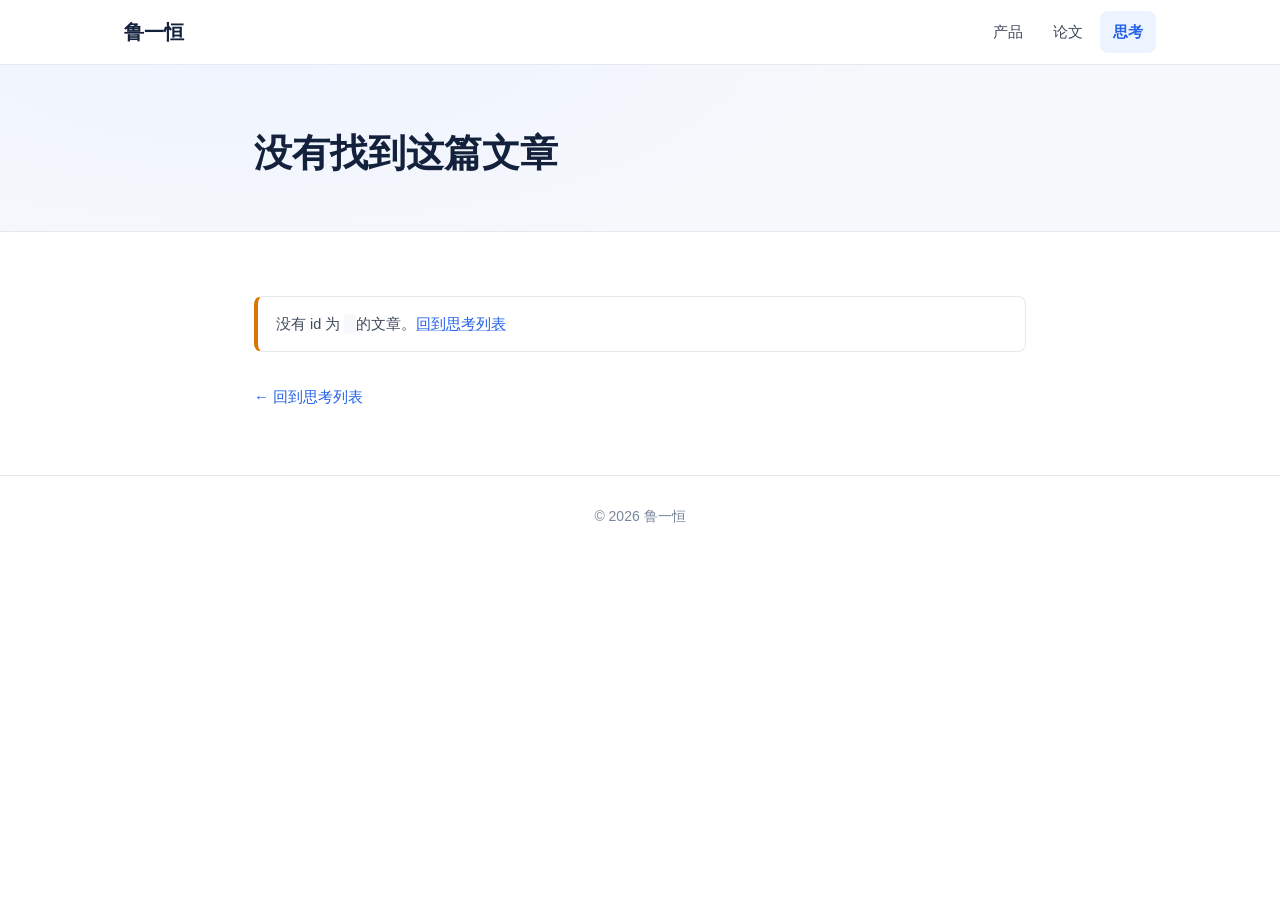
==== pages/post.html @ abc566b1 "个人主页初版：首页、产品、论文、思考 - 纯静态站点（HTML + JS 数据文件 + 自写样式），不依赖外部 CDN - 内容在 content/*.js，正文在 content/posts/*.m" ====
<!DOCTYPE html>
<html lang="zh-CN">
<head>
  <meta charset="UTF-8">
  <meta name="viewport" content="width=device-width, initial-scale=1.0">
  <meta name="robots" content="noindex">
  <title>文章 · 鲁一恒</title>
  <link rel="stylesheet" href="../assets/css/style.css">
</head>
<!-- 文章页（壳）。网址 post.html?id=<slug>，标题/摘要来自 content/thinking.js，正文来自 content/posts/<slug>.md -->
<body data-page="post" data-root="../">
  <div id="site-header"></div>
  <section class="page-header"><div class="container container-narrow">
    <div class="page-tags" id="page-tags"></div>
    <h1 id="page-title"></h1>
    <p class="page-desc" id="page-desc"></p>
    <div class="post-meta" id="post-meta"></div>
  </div></section>
  <section class="section"><div class="container container-narrow">
    <article class="prose" id="prose"><p class="muted">加载中…</p></article>
    <p class="back-link"><a href="thinking.html">← 回到思考列表</a></p>
  </div></section>
  <div id="site-footer"></div>
  <script src="../content/site.js"></script>
  <script src="../content/profile.js"></script>
  <script src="../content/thinking.js"></script>
  <script src="../assets/js/core.js"></script>
  <script src="../assets/js/pages.js"></script>
</body>
</html>
---- assets/css/style.css ----
/* ==========================================================================
   assets/css/style.css —— 全站样式
   --------------------------------------------------------------------------
   日常补内容不用改这个文件。想整体换肤，只改第 1 节 :root 里的变量。
   视觉参考：简洁学术个人主页（白底、深藏青标题、蓝色强调、圆角卡片、横向滑轨）。
   本文件为本站自行编写。

   目录
     1. 变量与基础    2. 导航栏    3. 首页顶部    4. 子页页头
     5. 教育时间线    6. 标签与提示 7. 横向滑轨卡片  8. 论文列表
     9. Thinking 列表 10. 文章正文  11. 页脚       12. 响应式
   ========================================================================== */

/* 1. 变量与基础 ------------------------------------------------------------ */
:root {
  --bg: #ffffff;
  --bg-alt: #f6f8fb;
  --text: #3f4a5a;
  --heading: #14213d;
  --muted: #7a8699;
  --accent: #2563eb;
  --accent-dark: #1d4ed8;
  --accent-soft: #eef4ff;
  --border: #e5eaf1;
  --card: #ffffff;
  --green: #16a34a;  --green-soft: #e8f6ee;
  --amber: #d97706;  --amber-soft: #fef3e2;
  --slate: #475569;  --slate-soft: #eef2f7;

  --radius: 14px;
  --shadow-sm: 0 1px 2px rgba(20, 33, 61, .05);
  --shadow: 0 2px 4px rgba(20, 33, 61, .04), 0 12px 32px rgba(20, 33, 61, .06);

  --font-sans: -apple-system, BlinkMacSystemFont, "Segoe UI", "PingFang SC", "Hiragino Sans GB",
               "Microsoft YaHei", Roboto, Helvetica, Arial, sans-serif;
  --font-serif: Georgia, "Times New Roman", "Songti SC", "Noto Serif CJK SC", SimSun, serif;
  --font-mono: ui-monospace, SFMono-Regular, Menlo, Consolas, monospace;
  color-scheme: light;
}

@media (prefers-color-scheme: dark) {
  :root {
    --bg: #0e1424;
    --bg-alt: #121a2e;
    --text: #b6c0d1;
    --heading: #eaf0fb;
    --muted: #8593a8;
    --accent: #6ea0ff;
    --accent-dark: #8db4ff;
    --accent-soft: #16223d;
    --border: #232e47;
    --card: #141c31;
    --green: #4ade80;  --green-soft: #12301f;
    --amber: #fbbf24;  --amber-soft: #33270f;
    --slate: #a8b4c6;  --slate-soft: #1b2438;
    --shadow-sm: 0 1px 2px rgba(0, 0, 0, .3);
    --shadow: 0 2px 4px rgba(0, 0, 0, .25), 0 12px 32px rgba(0, 0, 0, .35);
    color-scheme: dark;
  }
}

* { box-sizing: border-box; }
html { scroll-behavior: smooth; }
body {
  margin: 0;
  font-family: var(--font-sans);
  font-size: 16px;
  line-height: 1.75;
  color: var(--text);
  background: var(--bg);
  -webkit-font-smoothing: antialiased;
}
.container { max-width: 1080px; margin: 0 auto; padding: 0 24px; }
.section { padding: 64px 0; }
.section-alt { background: var(--bg-alt); }

.section-title {
  font-family: var(--font-serif);
  font-size: 30px; font-weight: 700;
  color: var(--heading);
  margin: 0 0 28px;
}
.section-title::after {
  content: ""; display: block;
  width: 44px; height: 3px; margin-top: 10px;
  background: var(--accent); border-radius: 2px;
}
.section-title-row { display: flex; align-items: baseline; justify-content: space-between; gap: 16px; }
.view-all { flex-shrink: 0; font-size: 14px; font-weight: 600; }
.sub-title { font-size: 20px; color: var(--heading); margin: 40px 0 18px; }
.sub-title:first-child { margin-top: 0; }
.lead { font-size: 18px; color: var(--heading); margin: 0 0 16px; }
.muted { color: var(--muted); }
a { color: var(--accent); text-decoration: none; }
a:hover { text-decoration: underline; }
img { max-width: 100%; }
.back-link { margin: 32px 0 0; font-size: 15px; }

/* 2. 导航栏 ---------------------------------------------------------------- */
.nav {
  position: sticky; top: 0; z-index: 100;
  background: color-mix(in srgb, var(--bg) 88%, transparent);
  backdrop-filter: blur(10px); -webkit-backdrop-filter: blur(10px);
  border-bottom: 1px solid var(--border);
}
.nav-inner { display: flex; align-items: center; justify-content: space-between; height: 64px; }
.nav-brand { font-family: var(--font-serif); font-size: 20px; font-weight: 700; color: var(--heading); }
.nav-brand:hover { color: var(--accent); text-decoration: none; }
.nav-menu { display: flex; gap: 4px; }
.nav-link { padding: 8px 13px; border-radius: 8px; color: var(--text); font-size: 15px; }
.nav-link:hover, .nav-link.active { color: var(--accent); background: var(--accent-soft); text-decoration: none; }
.nav-link.active { font-weight: 600; }
.nav-toggle { display: none; flex-direction: column; gap: 5px; background: none; border: none; cursor: pointer; padding: 6px; }
.nav-toggle span { width: 24px; height: 2px; background: var(--heading); border-radius: 2px; }

/* 3. 首页顶部 -------------------------------------------------------------- */
.hero {
  padding: 64px 0;
  background: radial-gradient(1200px 500px at 15% -10%, var(--accent-soft) 0%, transparent 60%), var(--bg);
  border-bottom: 1px solid var(--border);
}
.hero-inner { display: flex; align-items: center; gap: 48px; }
.hero-photo { flex-shrink: 0; }
.hero-photo img, .hero-photo .avatar {
  width: 220px; height: 220px; object-fit: cover; border-radius: 50%;
  border: 5px solid var(--card); box-shadow: var(--shadow);
}
/* 没有照片时的占位头像：显示姓名首字 */
.hero-photo .avatar {
  display: grid; place-items: center;
  font-family: var(--font-serif); font-size: 84px; font-weight: 700;
  color: var(--accent); background: var(--accent-soft);
}
.hero-text h1 { margin: 0; font-family: var(--font-serif); font-size: 42px; color: var(--heading); line-height: 1.2; }
.hero-zh { font-size: 26px; color: var(--muted); font-weight: 400; margin-left: 6px; }
.hero-role { margin: 10px 0 0; font-size: 20px; color: var(--accent); font-weight: 600; }
.hero-affil { margin: 6px 0 0; color: var(--muted); }
.hero-tagline { margin: 14px 0 20px; font-size: 17px; color: var(--heading); max-width: 560px; }
.hero-links { display: flex; flex-wrap: wrap; gap: 10px; }
.hero-link {
  display: inline-flex; align-items: center; gap: 8px;
  padding: 9px 16px;
  border: 1px solid var(--border); border-radius: 999px;
  color: var(--heading); background: var(--card);
  font-size: 14px; font-weight: 500;
  transition: all .15s ease;
}
.hero-link svg { width: 16px; height: 16px; fill: currentColor; }
.hero-link:hover { border-color: var(--accent); color: var(--accent); background: var(--accent-soft); text-decoration: none; transform: translateY(-1px); }

/* 4. 子页页头 -------------------------------------------------------------- */
.page-header {
  padding: 52px 0 40px;
  background: radial-gradient(1100px 420px at 20% -20%, var(--accent-soft) 0%, transparent 60%), var(--bg-alt);
  border-bottom: 1px solid var(--border);
}
.page-header h1 { margin: 0; font-family: var(--font-serif); font-size: 38px; color: var(--heading); line-height: 1.2; }
.page-desc { margin: 12px 0 0; font-size: 17px; color: var(--muted); max-width: 680px; }
.page-tags { display: flex; flex-wrap: wrap; gap: 8px; margin: 0 0 14px; }

/* 5. 教育时间线 ------------------------------------------------------------ */
.edu-list { border-left: 2px solid var(--border); padding-left: 24px; }
.edu-item { position: relative; padding: 6px 0 22px; }
.edu-item::before {
  content: ""; position: absolute; left: -31px; top: 12px;
  width: 10px; height: 10px; background: var(--accent); border-radius: 50%;
  box-shadow: 0 0 0 4px var(--accent-soft);
}
.edu-date { font-size: 14px; color: var(--accent); font-weight: 600; }
.edu-body strong { color: var(--heading); font-size: 17px; }
.edu-body p { margin: 2px 0 0; color: var(--muted); }

/* 6. 标签与提示 ------------------------------------------------------------ */
.tag {
  display: inline-block; padding: 2px 10px;
  font-size: 12px; font-weight: 600; line-height: 1.7; white-space: nowrap;
  color: var(--accent-dark); background: var(--accent-soft); border-radius: 999px;
}
.tag-amber { color: var(--amber); background: var(--amber-soft); }
.tag-green { color: var(--green); background: var(--green-soft); }
.tag-slate { color: var(--slate); background: var(--slate-soft); }
a.tag:hover { text-decoration: none; filter: brightness(.95); }
.notice {
  margin: 20px 0; padding: 14px 18px;
  border: 1px solid var(--border); border-left: 4px solid var(--amber); border-radius: 8px;
  background: var(--card); font-size: 14.5px;
}
.notice code { font-family: var(--font-mono); font-size: 13px; background: var(--bg-alt); padding: 1px 5px; border-radius: 4px; }
.placeholder {
  margin: 20px 0; padding: 24px;
  border: 1px dashed var(--border); border-radius: var(--radius);
  color: var(--muted); text-align: center; font-size: 15px;
}

/* 7. 横向滑轨 + 卡片 ------------------------------------------------------- */
.hscroll {
  display: flex; gap: 18px; overflow-x: auto; scroll-snap-type: x mandatory;
  padding: 4px 4px 18px; cursor: grab; -webkit-overflow-scrolling: touch;
}
.hscroll.dragging { cursor: grabbing; scroll-snap-type: none; }
.hscroll::-webkit-scrollbar { height: 10px; }
.hscroll::-webkit-scrollbar-track { background: var(--bg-alt); border-radius: 5px; }
.hscroll::-webkit-scrollbar-thumb { background: var(--border); border-radius: 5px; border: 2px solid var(--bg-alt); }
.hscroll::-webkit-scrollbar-thumb:hover { background: var(--accent); }

.slide-card {
  flex: 0 0 300px; scroll-snap-align: start;
  display: flex; flex-direction: column;
  background: var(--card); color: var(--text);
  border: 1px solid var(--border); border-radius: 16px;
  padding: 20px 22px; box-shadow: var(--shadow-sm);
  transition: transform .18s ease, box-shadow .18s ease, border-color .18s ease;
}
.slide-card:hover { transform: translateY(-4px); box-shadow: var(--shadow); border-color: var(--accent); text-decoration: none; }
.slide-card-top { display: flex; align-items: center; justify-content: space-between; gap: 10px; margin-bottom: 12px; }
.slide-card-top .tags { display: flex; gap: 6px; flex-wrap: wrap; }
.slide-date { font-size: 12px; color: var(--muted); white-space: nowrap; }
.slide-card h3 { margin: 0 0 8px; font-size: 17px; line-height: 1.45; color: var(--heading); }
.slide-desc { margin: 0; font-size: 14px; flex: 1; }
.slide-foot {
  margin-top: 16px; padding-top: 13px; border-top: 1px solid var(--border);
  display: flex; align-items: center; justify-content: space-between;
  font-size: 13px; color: var(--muted);
}
.slide-more { color: var(--accent); font-weight: 600; }

/* 8. 论文列表 -------------------------------------------------------------- */
.pub-list { list-style: none; margin: 0; padding: 0; }
.pub {
  display: flex; align-items: flex-start; justify-content: space-between; gap: 20px;
  padding: 14px 0; border-bottom: 1px solid var(--border);
}
.pub:last-child { border-bottom: none; }
.pub-main { flex: 1; min-width: 0; }
.pub-title { font-size: 16px; font-weight: 600; color: var(--heading); line-height: 1.45; }
a.pub-title:hover { color: var(--accent); }
.pub-authors { margin: 3px 0 1px; font-size: 14px; }
.pub-authors strong { color: var(--heading); }
.pub-venue { margin: 0; font-size: 13px; color: var(--muted); font-style: italic; }
.pub-summary { margin: 6px 0 0; font-size: 14px; color: var(--text); }
.pub-status { flex-shrink: 0; margin-top: 4px; }

/* 9. Thinking：标签筛选 + 论坛式列表 --------------------------------------- */
.filter-bar { display: flex; flex-wrap: wrap; align-items: center; gap: 8px; margin-bottom: 14px; }
.filter-label { font-size: 13px; color: var(--muted); margin-right: 4px; }
.chip {
  padding: 6px 14px; border: 1px solid var(--border); border-radius: 999px;
  background: var(--card); color: var(--text); font: inherit; font-size: 14px; font-weight: 500;
  cursor: pointer; transition: all .15s ease;
}
.chip:hover { border-color: var(--accent); color: var(--accent); }
.chip.active { background: var(--accent); border-color: var(--accent); color: #fff; }
.chip .count { font-size: 12px; opacity: .7; margin-left: 4px; }
.filter-desc { margin: 0 0 24px; font-size: 15px; color: var(--muted); min-height: 1.5em; }
.thread-list { display: flex; flex-direction: column; gap: 10px; }
.thread {
  display: flex; align-items: center; justify-content: space-between; gap: 24px;
  padding: 16px 20px; background: var(--card); color: var(--text);
  border: 1px solid var(--border); border-radius: 12px; box-shadow: var(--shadow-sm);
  transition: transform .15s ease, box-shadow .15s ease, border-color .15s ease;
}
.thread:hover { transform: translateY(-2px); box-shadow: var(--shadow); border-color: var(--accent); text-decoration: none; }
.thread-main { flex: 1; min-width: 0; }
.thread-title { margin: 0; font-size: 16.5px; font-weight: 600; color: var(--heading); line-height: 1.4; }
.thread-desc { margin: 4px 0 0; font-size: 14px; color: var(--muted); }
.thread-tags { display: flex; flex-wrap: wrap; gap: 6px; margin-top: 8px; }
.thread-meta { flex-shrink: 0; display: flex; flex-direction: column; align-items: flex-end; gap: 4px; }
.thread-date { font-size: 12px; color: var(--muted); }

/* 产品卡片的"状态点" */
.status-dot { display: inline-flex; align-items: center; gap: 6px; font-size: 12.5px; color: var(--muted); }
.status-dot::before { content: ""; width: 8px; height: 8px; border-radius: 50%; background: var(--muted); }
.status-dot.live::before { background: var(--green); box-shadow: 0 0 0 3px var(--green-soft); }

/* 10. 文章正文（Markdown 渲染结果） ---------------------------------------- */
.container-narrow { max-width: 820px; }
.post-meta { display: flex; flex-wrap: wrap; gap: 6px 18px; margin: 14px 0 0; font-size: 14px; color: var(--muted); }
.prose { font-size: 16.5px; line-height: 1.85; }
.prose > :first-child { margin-top: 0; }
.prose h2 { font-family: var(--font-serif); font-size: 26px; color: var(--heading); margin: 44px 0 14px; line-height: 1.3; }
.prose h3 { font-size: 20px; color: var(--heading); margin: 32px 0 10px; }
.prose p { margin: 0 0 18px; }
.prose ul, .prose ol { margin: 0 0 18px; padding-left: 26px; }
.prose li { margin-bottom: 6px; }
.prose blockquote {
  margin: 20px 0; padding: 10px 20px; border-left: 4px solid var(--accent);
  background: var(--bg-alt); color: var(--heading); border-radius: 0 8px 8px 0;
}
.prose blockquote p:last-child { margin-bottom: 0; }
.prose code { font-family: var(--font-mono); font-size: 14px; background: var(--bg-alt); padding: 2px 6px; border-radius: 4px; }
.prose pre { background: #0f172a; color: #e2e8f0; padding: 16px 20px; border-radius: 10px; overflow-x: auto; font-size: 14px; line-height: 1.6; }
.prose pre code { background: none; color: inherit; padding: 0; }
.prose img { display: block; max-width: 100%; height: auto; margin: 24px auto; border-radius: 10px; box-shadow: var(--shadow-sm); }
.prose table { border-collapse: collapse; width: 100%; margin: 20px 0; font-size: 15px; display: block; overflow-x: auto; }
.prose th, .prose td { border: 1px solid var(--border); padding: 8px 12px; text-align: left; }
.prose th { background: var(--bg-alt); color: var(--heading); }
.prose hr { border: none; border-top: 1px solid var(--border); margin: 36px 0; }
.prose a { text-decoration: underline; text-decoration-color: color-mix(in srgb, var(--accent) 40%, transparent); }

/* 11. 页脚 ----------------------------------------------------------------- */
.footer { border-top: 1px solid var(--border); padding: 28px 0; text-align: center; color: var(--muted); font-size: 14px; }
.footer p { margin: 0; }
.footer a { color: var(--muted); }
.footer a:hover { color: var(--accent); }

/* 12. 响应式 --------------------------------------------------------------- */
@media (max-width: 860px) {
  .hero-inner { flex-direction: column; text-align: center; gap: 28px; }
  .hero-links { justify-content: center; }
  .hero-tagline { margin-left: auto; margin-right: auto; }
  .hero-text h1 { font-size: 34px; }
}
@media (max-width: 640px) {
  .section { padding: 52px 0; }
  .page-header { padding: 40px 0 32px; }
  .page-header h1 { font-size: 30px; }
  .nav-toggle { display: flex; }
  .nav-menu {
    position: absolute; top: 64px; left: 0; right: 0;
    flex-direction: column; background: var(--bg);
    border-bottom: 1px solid var(--border);
    padding: 10px 16px 16px; display: none;
  }
  .nav-menu.open { display: flex; }
  .nav-link { padding: 12px 10px; }
  .hero-photo img, .hero-photo .avatar { width: 170px; height: 170px; }
  .hero-photo .avatar { font-size: 64px; }
  .pub { flex-direction: column; gap: 8px; }
  .slide-card { flex-basis: 82vw; }
  .section-title-row { flex-wrap: wrap; }
  .thread { flex-direction: column; align-items: flex-start; gap: 8px; }
  .thread-meta { flex-direction: row; align-items: center; gap: 12px; }
  .prose { font-size: 16px; }
}
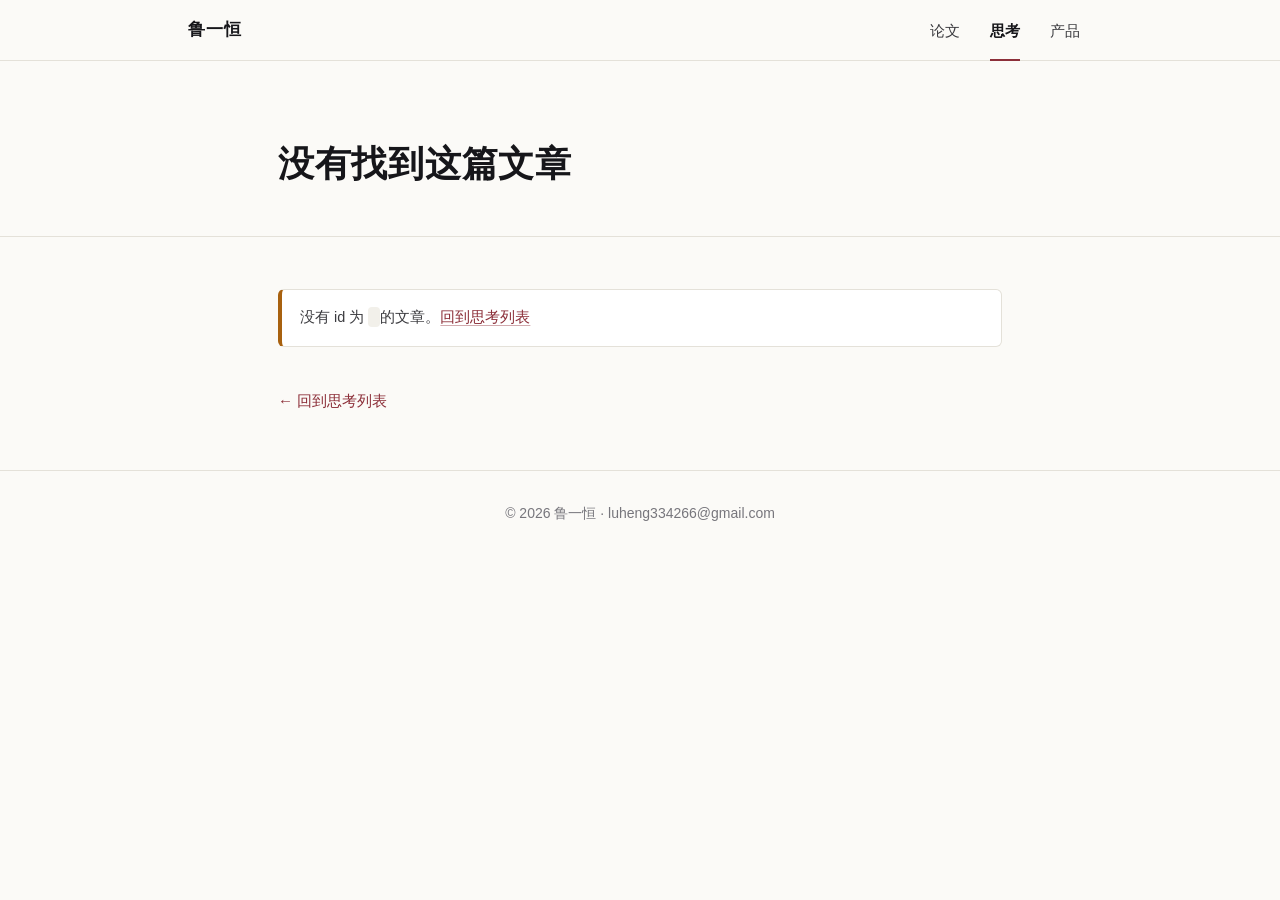
==== commit 4e1e6683: "主页改版：期刊式排版，更新论文与思考，加入照片和来信入口 - 样式重做：暖白底、酒红强调色、细线分隔、左标题右内容的版式 - 论文：换成《面向“十五五”的中国数字经济发展回顾与展望》，新增在投《四大优" ====
--- a/pages/post.html
+++ b/pages/post.html
@@ -16,8 +16,9 @@
     <p class="page-desc" id="page-desc"></p>
     <div class="post-meta" id="post-meta"></div>
   </div></section>
-  <section class="section"><div class="container container-narrow">
+  <section class="block"><div class="container container-narrow">
     <article class="prose" id="prose"><p class="muted">加载中…</p></article>
+    <div id="feedback"></div>
     <p class="back-link"><a href="thinking.html">← 回到思考列表</a></p>
   </div></section>
   <div id="site-footer"></div>
--- a/assets/css/style.css
+++ b/assets/css/style.css
@@ -2,59 +2,53 @@
    assets/css/style.css —— 全站样式
    --------------------------------------------------------------------------
    日常补内容不用改这个文件。想整体换肤，只改第 1 节 :root 里的变量。
-   视觉参考：简洁学术个人主页（白底、深藏青标题、蓝色强调、圆角卡片、横向滑轨）。
-   本文件为本站自行编写。
+   风格：学术期刊式排版——暖白纸色、墨色正文、一个酒红强调色，用细线分隔而不是阴影和卡片。
+   左侧小标题 + 右侧内容的两栏版式；手机上自动叠成一栏。本文件为本站自行编写。
 
    目录
-     1. 变量与基础    2. 导航栏    3. 首页顶部    4. 子页页头
-     5. 教育时间线    6. 标签与提示 7. 横向滑轨卡片  8. 论文列表
-     9. Thinking 列表 10. 文章正文  11. 页脚       12. 响应式
+     1. 变量与基础    2. 导航栏      3. 首页顶部    4. 区块与子页页头
+     5. 教育经历      6. 标签与提示  7. 论文列表    8. 思考列表
+     9. 产品卡片      10. 文章正文   11. 页脚       12. 响应式
    ========================================================================== */
 
 /* 1. 变量与基础 ------------------------------------------------------------ */
 :root {
-  --bg: #ffffff;
-  --bg-alt: #f6f8fb;
-  --text: #3f4a5a;
-  --heading: #14213d;
-  --muted: #7a8699;
-  --accent: #2563eb;
-  --accent-dark: #1d4ed8;
-  --accent-soft: #eef4ff;
-  --border: #e5eaf1;
+  --bg: #fbfaf7;
+  --bg-alt: #f2f0ea;
+  --text: #3b3b3f;
+  --heading: #16161a;
+  --muted: #77767c;
+  --accent: #8c2f39;
+  --accent-soft: #f5e9ea;
+  --border: #e4e1d9;
   --card: #ffffff;
-  --green: #16a34a;  --green-soft: #e8f6ee;
-  --amber: #d97706;  --amber-soft: #fef3e2;
-  --slate: #475569;  --slate-soft: #eef2f7;
-
-  --radius: 14px;
-  --shadow-sm: 0 1px 2px rgba(20, 33, 61, .05);
-  --shadow: 0 2px 4px rgba(20, 33, 61, .04), 0 12px 32px rgba(20, 33, 61, .06);
-
+  --green: #2f7a4f;  --green-soft: #e6f2ea;
+  --amber: #a8610f;  --amber-soft: #faefdc;
+  --slate: #5b6270;  --slate-soft: #ecedf0;
+
+  --radius: 10px;
   --font-sans: -apple-system, BlinkMacSystemFont, "Segoe UI", "PingFang SC", "Hiragino Sans GB",
                "Microsoft YaHei", Roboto, Helvetica, Arial, sans-serif;
-  --font-serif: Georgia, "Times New Roman", "Songti SC", "Noto Serif CJK SC", SimSun, serif;
+  /* 只用于英文名和小标题里的拉丁字母；中文仍走无衬线（Windows 上没有好看的免费宋体，不引外部字体） */
+  --font-latin: Georgia, "Times New Roman", serif;
   --font-mono: ui-monospace, SFMono-Regular, Menlo, Consolas, monospace;
   color-scheme: light;
 }
 
 @media (prefers-color-scheme: dark) {
   :root {
-    --bg: #0e1424;
-    --bg-alt: #121a2e;
-    --text: #b6c0d1;
-    --heading: #eaf0fb;
-    --muted: #8593a8;
-    --accent: #6ea0ff;
-    --accent-dark: #8db4ff;
-    --accent-soft: #16223d;
-    --border: #232e47;
-    --card: #141c31;
-    --green: #4ade80;  --green-soft: #12301f;
-    --amber: #fbbf24;  --amber-soft: #33270f;
-    --slate: #a8b4c6;  --slate-soft: #1b2438;
-    --shadow-sm: 0 1px 2px rgba(0, 0, 0, .3);
-    --shadow: 0 2px 4px rgba(0, 0, 0, .25), 0 12px 32px rgba(0, 0, 0, .35);
+    --bg: #141311;
+    --bg-alt: #1b1a17;
+    --text: #c4c1ba;
+    --heading: #f1eee8;
+    --muted: #8d8a83;
+    --accent: #e5909a;
+    --accent-soft: #2c1c1f;
+    --border: #2d2b27;
+    --card: #1a1917;
+    --green: #6fcf97;  --green-soft: #162a1e;
+    --amber: #f0b45c;  --amber-soft: #2e2412;
+    --slate: #aab0bc;  --slate-soft: #22242a;
     color-scheme: dark;
   }
 }
@@ -65,116 +59,99 @@
   margin: 0;
   font-family: var(--font-sans);
   font-size: 16px;
-  line-height: 1.75;
+  line-height: 1.8;
   color: var(--text);
   background: var(--bg);
   -webkit-font-smoothing: antialiased;
 }
-.container { max-width: 1080px; margin: 0 auto; padding: 0 24px; }
-.section { padding: 64px 0; }
-.section-alt { background: var(--bg-alt); }
-
-.section-title {
-  font-family: var(--font-serif);
-  font-size: 30px; font-weight: 700;
-  color: var(--heading);
-  margin: 0 0 28px;
-}
-.section-title::after {
-  content: ""; display: block;
-  width: 44px; height: 3px; margin-top: 10px;
-  background: var(--accent); border-radius: 2px;
-}
-.section-title-row { display: flex; align-items: baseline; justify-content: space-between; gap: 16px; }
-.view-all { flex-shrink: 0; font-size: 14px; font-weight: 600; }
-.sub-title { font-size: 20px; color: var(--heading); margin: 40px 0 18px; }
+::selection { background: var(--accent-soft); color: var(--heading); }
+:focus-visible { outline: 2px solid var(--accent); outline-offset: 2px; border-radius: 3px; }
+.container { max-width: 960px; margin: 0 auto; padding: 0 28px; }
+.container-narrow { max-width: 780px; }
+
+.sub-title { font-size: 17px; font-weight: 700; color: var(--heading); margin: 44px 0 6px; letter-spacing: .02em; }
 .sub-title:first-child { margin-top: 0; }
 .lead { font-size: 18px; color: var(--heading); margin: 0 0 16px; }
 .muted { color: var(--muted); }
 a { color: var(--accent); text-decoration: none; }
-a:hover { text-decoration: underline; }
+a:hover { text-decoration: underline; text-underline-offset: 3px; }
 img { max-width: 100%; }
-.back-link { margin: 32px 0 0; font-size: 15px; }
+.back-link { margin: 40px 0 0; font-size: 15px; }
 
 /* 2. 导航栏 ---------------------------------------------------------------- */
 .nav {
   position: sticky; top: 0; z-index: 100;
-  background: color-mix(in srgb, var(--bg) 88%, transparent);
-  backdrop-filter: blur(10px); -webkit-backdrop-filter: blur(10px);
+  background: color-mix(in srgb, var(--bg) 92%, transparent);
+  backdrop-filter: blur(8px); -webkit-backdrop-filter: blur(8px);
   border-bottom: 1px solid var(--border);
 }
-.nav-inner { display: flex; align-items: center; justify-content: space-between; height: 64px; }
-.nav-brand { font-family: var(--font-serif); font-size: 20px; font-weight: 700; color: var(--heading); }
+.nav-inner { display: flex; align-items: center; justify-content: space-between; height: 60px; }
+.nav-brand { font-size: 17px; font-weight: 700; color: var(--heading); letter-spacing: .06em; }
 .nav-brand:hover { color: var(--accent); text-decoration: none; }
-.nav-menu { display: flex; gap: 4px; }
-.nav-link { padding: 8px 13px; border-radius: 8px; color: var(--text); font-size: 15px; }
-.nav-link:hover, .nav-link.active { color: var(--accent); background: var(--accent-soft); text-decoration: none; }
-.nav-link.active { font-weight: 600; }
+.nav-menu { display: flex; gap: 6px; }
+.nav-link {
+  position: relative; display: flex; align-items: center; height: 60px; padding: 0 12px;
+  color: var(--text); font-size: 15px;
+}
+.nav-link:hover { color: var(--accent); text-decoration: none; }
+.nav-link.active { color: var(--heading); font-weight: 600; }
+.nav-link.active::after { content: ""; position: absolute; left: 12px; right: 12px; bottom: -1px; height: 2px; background: var(--accent); }
 .nav-toggle { display: none; flex-direction: column; gap: 5px; background: none; border: none; cursor: pointer; padding: 6px; }
-.nav-toggle span { width: 24px; height: 2px; background: var(--heading); border-radius: 2px; }
+.nav-toggle span { width: 22px; height: 2px; background: var(--heading); border-radius: 2px; }
 
 /* 3. 首页顶部 -------------------------------------------------------------- */
-.hero {
-  padding: 64px 0;
-  background: radial-gradient(1200px 500px at 15% -10%, var(--accent-soft) 0%, transparent 60%), var(--bg);
-  border-bottom: 1px solid var(--border);
-}
-.hero-inner { display: flex; align-items: center; gap: 48px; }
-.hero-photo { flex-shrink: 0; }
+.hero { padding: 68px 0 60px; }
+.hero-inner { display: grid; grid-template-columns: 232px minmax(0, 1fr); gap: 60px; align-items: center; }
 .hero-photo img, .hero-photo .avatar {
-  width: 220px; height: 220px; object-fit: cover; border-radius: 50%;
-  border: 5px solid var(--card); box-shadow: var(--shadow);
-}
-/* 没有照片时的占位头像：显示姓名首字 */
+  display: block; width: 232px; aspect-ratio: 4 / 5; border-radius: var(--radius);
+  object-fit: cover; object-position: center 25%;
+}
+/* 没有照片时的占位：显示姓名首字 */
 .hero-photo .avatar {
   display: grid; place-items: center;
-  font-family: var(--font-serif); font-size: 84px; font-weight: 700;
-  color: var(--accent); background: var(--accent-soft);
-}
-.hero-text h1 { margin: 0; font-family: var(--font-serif); font-size: 42px; color: var(--heading); line-height: 1.2; }
-.hero-zh { font-size: 26px; color: var(--muted); font-weight: 400; margin-left: 6px; }
-.hero-role { margin: 10px 0 0; font-size: 20px; color: var(--accent); font-weight: 600; }
-.hero-affil { margin: 6px 0 0; color: var(--muted); }
-.hero-tagline { margin: 14px 0 20px; font-size: 17px; color: var(--heading); max-width: 560px; }
+  font-size: 92px; font-weight: 700; color: var(--accent);
+  background: var(--bg-alt); border: 1px solid var(--border);
+}
+.hero-text h1 { margin: 0; font-size: 46px; font-weight: 800; line-height: 1.15; letter-spacing: .04em; color: var(--heading); }
+.hero-en { display: block; margin-top: 6px; font-family: var(--font-latin); font-style: italic; font-size: 22px; font-weight: 400; letter-spacing: 0; color: var(--muted); }
+.hero-role { margin: 24px 0 0; font-size: 18px; font-weight: 600; color: var(--heading); }
+.hero-affil { margin: 2px 0 0; color: var(--muted); }
+.hero-tagline { margin: 18px 0 26px; max-width: 34em; font-size: 16.5px; }
 .hero-links { display: flex; flex-wrap: wrap; gap: 10px; }
 .hero-link {
-  display: inline-flex; align-items: center; gap: 8px;
-  padding: 9px 16px;
-  border: 1px solid var(--border); border-radius: 999px;
-  color: var(--heading); background: var(--card);
-  font-size: 14px; font-weight: 500;
-  transition: all .15s ease;
+  display: inline-flex; align-items: center; gap: 8px; padding: 7px 14px;
+  border: 1px solid var(--border); border-radius: 6px;
+  color: var(--heading); background: var(--card); font-size: 14px; font-weight: 500;
+  transition: border-color .15s ease, color .15s ease;
 }
 .hero-link svg { width: 16px; height: 16px; fill: currentColor; }
-.hero-link:hover { border-color: var(--accent); color: var(--accent); background: var(--accent-soft); text-decoration: none; transform: translateY(-1px); }
-
-/* 4. 子页页头 -------------------------------------------------------------- */
-.page-header {
-  padding: 52px 0 40px;
-  background: radial-gradient(1100px 420px at 20% -20%, var(--accent-soft) 0%, transparent 60%), var(--bg-alt);
-  border-bottom: 1px solid var(--border);
-}
-.page-header h1 { margin: 0; font-family: var(--font-serif); font-size: 38px; color: var(--heading); line-height: 1.2; }
-.page-desc { margin: 12px 0 0; font-size: 17px; color: var(--muted); max-width: 680px; }
-.page-tags { display: flex; flex-wrap: wrap; gap: 8px; margin: 0 0 14px; }
-
-/* 5. 教育时间线 ------------------------------------------------------------ */
-.edu-list { border-left: 2px solid var(--border); padding-left: 24px; }
-.edu-item { position: relative; padding: 6px 0 22px; }
-.edu-item::before {
-  content: ""; position: absolute; left: -31px; top: 12px;
-  width: 10px; height: 10px; background: var(--accent); border-radius: 50%;
-  box-shadow: 0 0 0 4px var(--accent-soft);
-}
-.edu-date { font-size: 14px; color: var(--accent); font-weight: 600; }
-.edu-body strong { color: var(--heading); font-size: 17px; }
-.edu-body p { margin: 2px 0 0; color: var(--muted); }
+.hero-link:hover { border-color: var(--accent); color: var(--accent); text-decoration: none; }
+
+/* 4. 区块与子页页头 -------------------------------------------------------- */
+/* 区块 = 左边小标题 + 右边内容，细线分隔 */
+.block { padding: 52px 0 56px; border-top: 1px solid var(--border); }
+.block-grid { display: grid; grid-template-columns: 168px minmax(0, 1fr); column-gap: 48px; }
+.section-title { margin: 0; font-size: 22px; font-weight: 700; line-height: 1.3; letter-spacing: .03em; color: var(--heading); }
+.section-sub { margin: 4px 0 0; font-family: var(--font-latin); font-size: 12px; letter-spacing: .16em; text-transform: uppercase; color: var(--muted); }
+.view-all { display: inline-block; margin-top: 16px; font-size: 14px; font-weight: 600; }
+
+.page-header { padding: 64px 0 36px; }
+.page-header h1 { margin: 0; font-size: 36px; font-weight: 800; line-height: 1.25; letter-spacing: .02em; color: var(--heading); }
+.page-desc { margin: 12px 0 0; font-size: 17px; color: var(--muted); max-width: 640px; }
+.page-tags { display: flex; flex-wrap: wrap; gap: 8px; margin: 0 0 16px; }
+
+/* 5. 教育经历 -------------------------------------------------------------- */
+.edu-list { margin-top: 8px; }
+.edu-item { display: grid; grid-template-columns: 150px minmax(0, 1fr); gap: 24px; padding: 14px 0; border-top: 1px solid var(--border); }
+.edu-date { padding-top: 1px; font-size: 14px; color: var(--muted); font-variant-numeric: tabular-nums; }
+.edu-body strong { font-size: 16px; color: var(--heading); }
+.edu-body p { margin: 0; font-size: 14.5px; color: var(--muted); }
 
 /* 6. 标签与提示 ------------------------------------------------------------ */
 .tag {
-  display: inline-block; padding: 2px 10px;
+  display: inline-block; padding: 1px 9px;
   font-size: 12px; font-weight: 600; line-height: 1.7; white-space: nowrap;
-  color: var(--accent-dark); background: var(--accent-soft); border-radius: 999px;
+  color: var(--accent); background: var(--accent-soft); border-radius: 4px;
 }
 .tag-amber { color: var(--amber); background: var(--amber-soft); }
 .tag-green { color: var(--green); background: var(--green-soft); }
@@ -182,153 +159,127 @@
 a.tag:hover { text-decoration: none; filter: brightness(.95); }
 .notice {
   margin: 20px 0; padding: 14px 18px;
-  border: 1px solid var(--border); border-left: 4px solid var(--amber); border-radius: 8px;
+  border: 1px solid var(--border); border-left: 4px solid var(--amber); border-radius: 6px;
   background: var(--card); font-size: 14.5px;
 }
 .notice code { font-family: var(--font-mono); font-size: 13px; background: var(--bg-alt); padding: 1px 5px; border-radius: 4px; }
-.placeholder {
-  margin: 20px 0; padding: 24px;
-  border: 1px dashed var(--border); border-radius: var(--radius);
-  color: var(--muted); text-align: center; font-size: 15px;
-}
-
-/* 7. 横向滑轨 + 卡片 ------------------------------------------------------- */
-.hscroll {
-  display: flex; gap: 18px; overflow-x: auto; scroll-snap-type: x mandatory;
-  padding: 4px 4px 18px; cursor: grab; -webkit-overflow-scrolling: touch;
-}
-.hscroll.dragging { cursor: grabbing; scroll-snap-type: none; }
-.hscroll::-webkit-scrollbar { height: 10px; }
-.hscroll::-webkit-scrollbar-track { background: var(--bg-alt); border-radius: 5px; }
-.hscroll::-webkit-scrollbar-thumb { background: var(--border); border-radius: 5px; border: 2px solid var(--bg-alt); }
-.hscroll::-webkit-scrollbar-thumb:hover { background: var(--accent); }
-
-.slide-card {
-  flex: 0 0 300px; scroll-snap-align: start;
-  display: flex; flex-direction: column;
-  background: var(--card); color: var(--text);
-  border: 1px solid var(--border); border-radius: 16px;
-  padding: 20px 22px; box-shadow: var(--shadow-sm);
-  transition: transform .18s ease, box-shadow .18s ease, border-color .18s ease;
-}
-.slide-card:hover { transform: translateY(-4px); box-shadow: var(--shadow); border-color: var(--accent); text-decoration: none; }
-.slide-card-top { display: flex; align-items: center; justify-content: space-between; gap: 10px; margin-bottom: 12px; }
-.slide-card-top .tags { display: flex; gap: 6px; flex-wrap: wrap; }
-.slide-date { font-size: 12px; color: var(--muted); white-space: nowrap; }
-.slide-card h3 { margin: 0 0 8px; font-size: 17px; line-height: 1.45; color: var(--heading); }
-.slide-desc { margin: 0; font-size: 14px; flex: 1; }
-.slide-foot {
-  margin-top: 16px; padding-top: 13px; border-top: 1px solid var(--border);
-  display: flex; align-items: center; justify-content: space-between;
-  font-size: 13px; color: var(--muted);
-}
-.slide-more { color: var(--accent); font-weight: 600; }
-
-/* 8. 论文列表 -------------------------------------------------------------- */
+.placeholder { margin: 8px 0; padding: 28px; border: 1px dashed var(--border); border-radius: var(--radius); color: var(--muted); text-align: center; font-size: 15px; }
+
+/* 7. 论文列表 -------------------------------------------------------------- */
 .pub-list { list-style: none; margin: 0; padding: 0; }
-.pub {
-  display: flex; align-items: flex-start; justify-content: space-between; gap: 20px;
-  padding: 14px 0; border-bottom: 1px solid var(--border);
-}
-.pub:last-child { border-bottom: none; }
-.pub-main { flex: 1; min-width: 0; }
-.pub-title { font-size: 16px; font-weight: 600; color: var(--heading); line-height: 1.45; }
-a.pub-title:hover { color: var(--accent); }
-.pub-authors { margin: 3px 0 1px; font-size: 14px; }
+.pub { display: grid; grid-template-columns: minmax(0, 1fr) auto; gap: 6px 28px; padding: 18px 0; border-top: 1px solid var(--border); }
+.pub:first-child { border-top: none; padding-top: 4px; }
+.pub-title { font-size: 17px; font-weight: 600; color: var(--heading); line-height: 1.5; }
+a.pub-title:hover { color: var(--accent); text-decoration: none; }
+.pub-authors { margin: 4px 0 0; font-size: 15px; }
 .pub-authors strong { color: var(--heading); }
-.pub-venue { margin: 0; font-size: 13px; color: var(--muted); font-style: italic; }
-.pub-summary { margin: 6px 0 0; font-size: 14px; color: var(--text); }
-.pub-status { flex-shrink: 0; margin-top: 4px; }
-
-/* 9. Thinking：标签筛选 + 论坛式列表 --------------------------------------- */
+.pub-venue { margin: 2px 0 0; font-size: 14px; color: var(--muted); }
+.pub-venue em { font-style: normal; color: var(--text); }
+.pub-summary { margin: 8px 0 0; font-size: 14.5px; }
+.pub-status { margin-top: 3px; }
+
+/* 8. 思考：标签筛选 + 文章行 ----------------------------------------------- */
 .filter-bar { display: flex; flex-wrap: wrap; align-items: center; gap: 8px; margin-bottom: 14px; }
 .filter-label { font-size: 13px; color: var(--muted); margin-right: 4px; }
 .chip {
-  padding: 6px 14px; border: 1px solid var(--border); border-radius: 999px;
-  background: var(--card); color: var(--text); font: inherit; font-size: 14px; font-weight: 500;
-  cursor: pointer; transition: all .15s ease;
+  padding: 5px 14px; border: 1px solid var(--border); border-radius: 6px;
+  background: var(--card); color: var(--text); font: inherit; font-size: 14px;
+  cursor: pointer; transition: border-color .15s ease, color .15s ease;
 }
 .chip:hover { border-color: var(--accent); color: var(--accent); }
-.chip.active { background: var(--accent); border-color: var(--accent); color: #fff; }
-.chip .count { font-size: 12px; opacity: .7; margin-left: 4px; }
-.filter-desc { margin: 0 0 24px; font-size: 15px; color: var(--muted); min-height: 1.5em; }
-.thread-list { display: flex; flex-direction: column; gap: 10px; }
-.thread {
-  display: flex; align-items: center; justify-content: space-between; gap: 24px;
-  padding: 16px 20px; background: var(--card); color: var(--text);
-  border: 1px solid var(--border); border-radius: 12px; box-shadow: var(--shadow-sm);
-  transition: transform .15s ease, box-shadow .15s ease, border-color .15s ease;
-}
-.thread:hover { transform: translateY(-2px); box-shadow: var(--shadow); border-color: var(--accent); text-decoration: none; }
-.thread-main { flex: 1; min-width: 0; }
-.thread-title { margin: 0; font-size: 16.5px; font-weight: 600; color: var(--heading); line-height: 1.4; }
-.thread-desc { margin: 4px 0 0; font-size: 14px; color: var(--muted); }
-.thread-tags { display: flex; flex-wrap: wrap; gap: 6px; margin-top: 8px; }
-.thread-meta { flex-shrink: 0; display: flex; flex-direction: column; align-items: flex-end; gap: 4px; }
-.thread-date { font-size: 12px; color: var(--muted); }
-
-/* 产品卡片的"状态点" */
-.status-dot { display: inline-flex; align-items: center; gap: 6px; font-size: 12.5px; color: var(--muted); }
-.status-dot::before { content: ""; width: 8px; height: 8px; border-radius: 50%; background: var(--muted); }
-.status-dot.live::before { background: var(--green); box-shadow: 0 0 0 3px var(--green-soft); }
+.chip.active { background: var(--heading); border-color: var(--heading); color: var(--bg); }
+.chip .count { font-size: 12px; opacity: .6; margin-left: 5px; }
+.filter-desc { margin: 0 0 20px; font-size: 15px; color: var(--muted); min-height: 1.6em; }
+
+.thread-list { display: flex; flex-direction: column; }
+.thread { display: grid; grid-template-columns: 96px minmax(0, 1fr); gap: 24px; padding: 20px 0; border-top: 1px solid var(--border); color: var(--text); }
+.thread:first-child { border-top: none; padding-top: 4px; }
+.thread:hover { text-decoration: none; }
+.thread:hover .thread-title { color: var(--accent); }
+.thread-date { padding-top: 3px; font-size: 13.5px; color: var(--muted); font-variant-numeric: tabular-nums; }
+.thread-title { margin: 0; font-size: 18px; font-weight: 600; line-height: 1.5; color: var(--heading); transition: color .15s ease; }
+.thread-desc { margin: 6px 0 0; font-size: 14.5px; color: var(--muted); }
+.thread-tags { display: flex; flex-wrap: wrap; gap: 6px; margin-top: 10px; }
+
+/* 9. 产品卡片 -------------------------------------------------------------- */
+.cards { display: grid; grid-template-columns: repeat(auto-fill, minmax(280px, 1fr)); gap: 16px; }
+.card {
+  display: flex; flex-direction: column; padding: 22px 24px;
+  background: var(--card); color: var(--text);
+  border: 1px solid var(--border); border-radius: var(--radius);
+  transition: border-color .15s ease;
+}
+a.card:hover { border-color: var(--accent); text-decoration: none; }
+.card-top { display: flex; flex-wrap: wrap; gap: 6px; margin-bottom: 12px; }
+.card h3 { margin: 0 0 8px; font-size: 18px; line-height: 1.45; color: var(--heading); }
+.card-desc { margin: 0; font-size: 14.5px; flex: 1; }
+.card-note { margin: 10px 0 0; font-size: 13px; color: var(--muted); }
+.card-foot { margin-top: 16px; font-size: 14px; font-weight: 600; color: var(--accent); }
 
 /* 10. 文章正文（Markdown 渲染结果） ---------------------------------------- */
-.container-narrow { max-width: 820px; }
-.post-meta { display: flex; flex-wrap: wrap; gap: 6px 18px; margin: 14px 0 0; font-size: 14px; color: var(--muted); }
-.prose { font-size: 16.5px; line-height: 1.85; }
+.post-meta { margin: 14px 0 0; font-size: 14px; color: var(--muted); }
+.prose { font-size: 16.5px; line-height: 1.9; }
 .prose > :first-child { margin-top: 0; }
-.prose h2 { font-family: var(--font-serif); font-size: 26px; color: var(--heading); margin: 44px 0 14px; line-height: 1.3; }
-.prose h3 { font-size: 20px; color: var(--heading); margin: 32px 0 10px; }
+.prose h2 { font-size: 24px; font-weight: 700; color: var(--heading); margin: 48px 0 14px; line-height: 1.35; }
+.prose h3 { font-size: 19px; font-weight: 700; color: var(--heading); margin: 34px 0 10px; }
 .prose p { margin: 0 0 18px; }
 .prose ul, .prose ol { margin: 0 0 18px; padding-left: 26px; }
 .prose li { margin-bottom: 6px; }
 .prose blockquote {
-  margin: 20px 0; padding: 10px 20px; border-left: 4px solid var(--accent);
-  background: var(--bg-alt); color: var(--heading); border-radius: 0 8px 8px 0;
+  margin: 22px 0; padding: 8px 20px; border-left: 3px solid var(--accent);
+  background: var(--bg-alt); color: var(--heading); border-radius: 0 6px 6px 0;
 }
 .prose blockquote p:last-child { margin-bottom: 0; }
 .prose code { font-family: var(--font-mono); font-size: 14px; background: var(--bg-alt); padding: 2px 6px; border-radius: 4px; }
-.prose pre { background: #0f172a; color: #e2e8f0; padding: 16px 20px; border-radius: 10px; overflow-x: auto; font-size: 14px; line-height: 1.6; }
+.prose pre { background: #17161a; color: #e6e3dc; padding: 16px 20px; border-radius: 8px; overflow-x: auto; font-size: 14px; line-height: 1.6; }
 .prose pre code { background: none; color: inherit; padding: 0; }
-.prose img { display: block; max-width: 100%; height: auto; margin: 24px auto; border-radius: 10px; box-shadow: var(--shadow-sm); }
+.prose img { display: block; max-width: 100%; height: auto; margin: 24px auto; border-radius: 8px; }
 .prose table { border-collapse: collapse; width: 100%; margin: 20px 0; font-size: 15px; display: block; overflow-x: auto; }
 .prose th, .prose td { border: 1px solid var(--border); padding: 8px 12px; text-align: left; }
 .prose th { background: var(--bg-alt); color: var(--heading); }
 .prose hr { border: none; border-top: 1px solid var(--border); margin: 36px 0; }
-.prose a { text-decoration: underline; text-decoration-color: color-mix(in srgb, var(--accent) 40%, transparent); }
+.prose a { text-decoration: underline; text-underline-offset: 3px; text-decoration-color: color-mix(in srgb, var(--accent) 40%, transparent); }
+
+.feedback { margin: 48px 0 0; padding: 18px 22px; border: 1px solid var(--border); border-left: 3px solid var(--accent); border-radius: 6px; background: var(--card); font-size: 15px; }
+.feedback p { margin: 0; }
+.feedback p + p { margin-top: 2px; font-weight: 600; }
 
 /* 11. 页脚 ----------------------------------------------------------------- */
-.footer { border-top: 1px solid var(--border); padding: 28px 0; text-align: center; color: var(--muted); font-size: 14px; }
+.footer { border-top: 1px solid var(--border); padding: 30px 0; text-align: center; color: var(--muted); font-size: 14px; }
 .footer p { margin: 0; }
 .footer a { color: var(--muted); }
 .footer a:hover { color: var(--accent); }
 
 /* 12. 响应式 --------------------------------------------------------------- */
 @media (max-width: 860px) {
-  .hero-inner { flex-direction: column; text-align: center; gap: 28px; }
-  .hero-links { justify-content: center; }
-  .hero-tagline { margin-left: auto; margin-right: auto; }
-  .hero-text h1 { font-size: 34px; }
+  .hero { padding: 48px 0 44px; }
+  .hero-inner { grid-template-columns: 1fr; gap: 28px; }
+  .hero-photo img, .hero-photo .avatar { width: 176px; }
+  .hero-photo .avatar { font-size: 70px; }
+  .hero-text h1 { font-size: 38px; }
+  .block { padding: 40px 0 44px; }
+  .block-grid { grid-template-columns: 1fr; row-gap: 22px; }
+  .view-all { margin-top: 8px; }
 }
 @media (max-width: 640px) {
-  .section { padding: 52px 0; }
-  .page-header { padding: 40px 0 32px; }
+  .container { padding: 0 20px; }
+  .page-header { padding: 44px 0 28px; }
   .page-header h1 { font-size: 30px; }
   .nav-toggle { display: flex; }
   .nav-menu {
-    position: absolute; top: 64px; left: 0; right: 0;
-    flex-direction: column; background: var(--bg);
+    position: absolute; top: 60px; left: 0; right: 0;
+    flex-direction: column; gap: 0; background: var(--bg);
     border-bottom: 1px solid var(--border);
-    padding: 10px 16px 16px; display: none;
+    padding: 6px 20px 12px; display: none;
   }
   .nav-menu.open { display: flex; }
-  .nav-link { padding: 12px 10px; }
-  .hero-photo img, .hero-photo .avatar { width: 170px; height: 170px; }
-  .hero-photo .avatar { font-size: 64px; }
-  .pub { flex-direction: column; gap: 8px; }
-  .slide-card { flex-basis: 82vw; }
-  .section-title-row { flex-wrap: wrap; }
-  .thread { flex-direction: column; align-items: flex-start; gap: 8px; }
-  .thread-meta { flex-direction: row; align-items: center; gap: 12px; }
+  .nav-link { height: auto; padding: 12px 0; }
+  .nav-link.active::after { display: none; }
+  .nav-link.active { color: var(--accent); }
+  .edu-item { grid-template-columns: 1fr; gap: 0; }
+  .pub { grid-template-columns: 1fr; }
+  .pub-status { order: -1; margin: 0 0 4px; }
+  .thread { grid-template-columns: 1fr; gap: 4px; }
+  .thread-date { order: -1; padding: 0; }
   .prose { font-size: 16px; }
 }
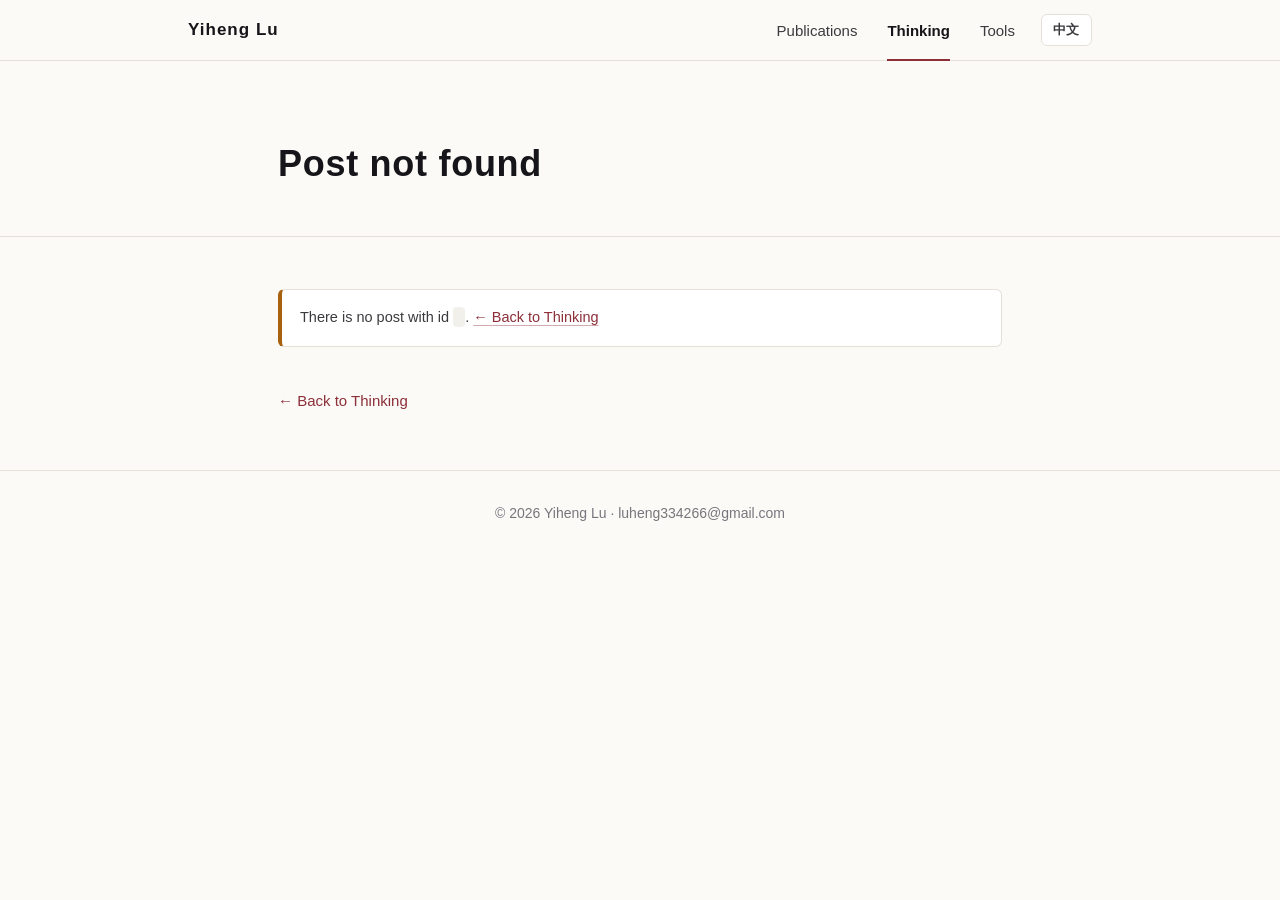
==== commit 19dbf6d6: "加入中英文双语版本，完善关于与教育经历 - 导航栏加 EN / 中文 切换：网址 ?lang= 优先，其次记住上次选择，再按浏览器语言；站内所有内容文件改为 { zh, en } 双语写法 - 思考正" ====
--- a/pages/post.html
+++ b/pages/post.html
@@ -17,9 +17,9 @@
     <div class="post-meta" id="post-meta"></div>
   </div></section>
   <section class="block"><div class="container container-narrow">
-    <article class="prose" id="prose"><p class="muted">加载中…</p></article>
+    <article class="prose" id="prose"><p class="muted" data-i18n="loading">加载中…</p></article>
     <div id="feedback"></div>
-    <p class="back-link"><a href="thinking.html">← 回到思考列表</a></p>
+    <p class="back-link"><a href="thinking.html" data-i18n="backLink">← 回到思考列表</a></p>
   </div></section>
   <div id="site-footer"></div>
   <script src="../content/site.js"></script>
--- a/assets/css/style.css
+++ b/assets/css/style.css
@@ -88,7 +88,14 @@
 .nav-inner { display: flex; align-items: center; justify-content: space-between; height: 60px; }
 .nav-brand { font-size: 17px; font-weight: 700; color: var(--heading); letter-spacing: .06em; }
 .nav-brand:hover { color: var(--accent); text-decoration: none; }
+.nav-right { display: flex; align-items: center; gap: 6px; }
 .nav-menu { display: flex; gap: 6px; }
+.lang-switch {
+  margin-left: 8px; padding: 3px 11px; border: 1px solid var(--border); border-radius: 6px;
+  font-size: 13px; font-weight: 600; letter-spacing: .04em; color: var(--text); background: var(--card);
+  transition: border-color .15s ease, color .15s ease;
+}
+.lang-switch:hover { border-color: var(--accent); color: var(--accent); text-decoration: none; }
 .nav-link {
   position: relative; display: flex; align-items: center; height: 60px; padding: 0 12px;
   color: var(--text); font-size: 15px;
@@ -96,7 +103,7 @@
 .nav-link:hover { color: var(--accent); text-decoration: none; }
 .nav-link.active { color: var(--heading); font-weight: 600; }
 .nav-link.active::after { content: ""; position: absolute; left: 12px; right: 12px; bottom: -1px; height: 2px; background: var(--accent); }
-.nav-toggle { display: none; flex-direction: column; gap: 5px; background: none; border: none; cursor: pointer; padding: 6px; }
+.nav-toggle { display: none; margin-left: 4px; flex-direction: column; gap: 5px; background: none; border: none; cursor: pointer; padding: 6px; }
 .nav-toggle span { width: 22px; height: 2px; background: var(--heading); border-radius: 2px; }
 
 /* 3. 首页顶部 -------------------------------------------------------------- */
@@ -114,9 +121,10 @@
 }
 .hero-text h1 { margin: 0; font-size: 46px; font-weight: 800; line-height: 1.15; letter-spacing: .04em; color: var(--heading); }
 .hero-en { display: block; margin-top: 6px; font-family: var(--font-latin); font-style: italic; font-size: 22px; font-weight: 400; letter-spacing: 0; color: var(--muted); }
+.hero-en[lang="zh-CN"] { font-style: normal; font-family: var(--font-sans); letter-spacing: .08em; font-size: 20px; }
 .hero-role { margin: 24px 0 0; font-size: 18px; font-weight: 600; color: var(--heading); }
-.hero-affil { margin: 2px 0 0; color: var(--muted); }
-.hero-tagline { margin: 18px 0 26px; max-width: 34em; font-size: 16.5px; }
+.hero-affils { margin: 4px 0 24px; }
+.hero-affil { margin: 0; color: var(--muted); }
 .hero-links { display: flex; flex-wrap: wrap; gap: 10px; }
 .hero-link {
   display: inline-flex; align-items: center; gap: 8px; padding: 7px 14px;
@@ -132,6 +140,7 @@
 .block { padding: 52px 0 56px; border-top: 1px solid var(--border); }
 .block-grid { display: grid; grid-template-columns: 168px minmax(0, 1fr); column-gap: 48px; }
 .section-title { margin: 0; font-size: 22px; font-weight: 700; line-height: 1.3; letter-spacing: .03em; color: var(--heading); }
+.section-sub:empty { display: none; }
 .section-sub { margin: 4px 0 0; font-family: var(--font-latin); font-size: 12px; letter-spacing: .16em; text-transform: uppercase; color: var(--muted); }
 .view-all { display: inline-block; margin-top: 16px; font-size: 14px; font-weight: 600; }
 
